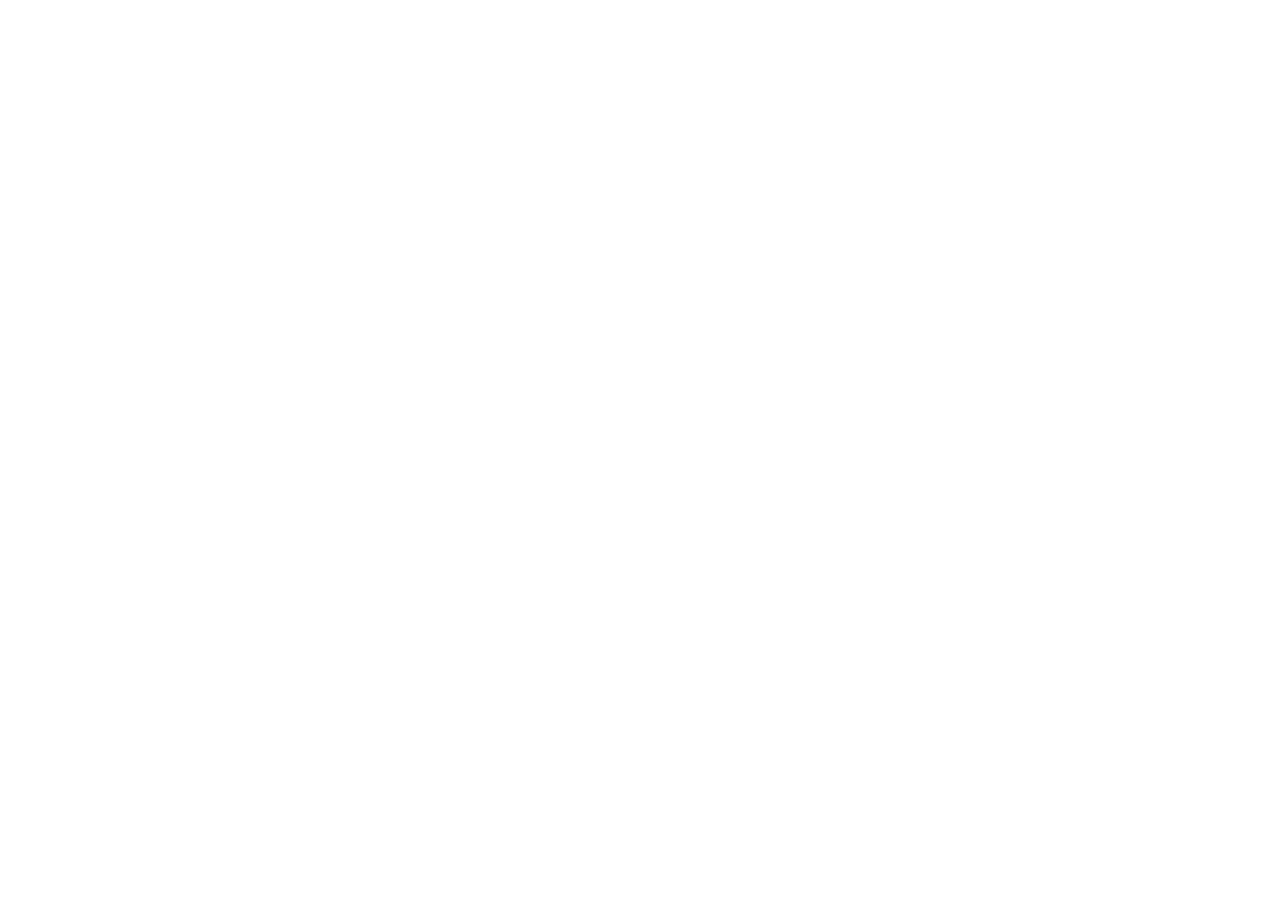
==== contato.html @ d6d24f67 "passo 2 concluido" ====
<!DOCTYPE html>
<html lang="pt-br">
    <head>
        <meta http-equiv="X-UA-Compatible" content="ie=edge">
        <meta http-equiv="Content-Type" content="text/html;charset=UTF-8">
        <link rel="stylesheet" href="/styles/reset.css">

        <title>Contato - Barbearia Alura</title>
    </head>

</html>
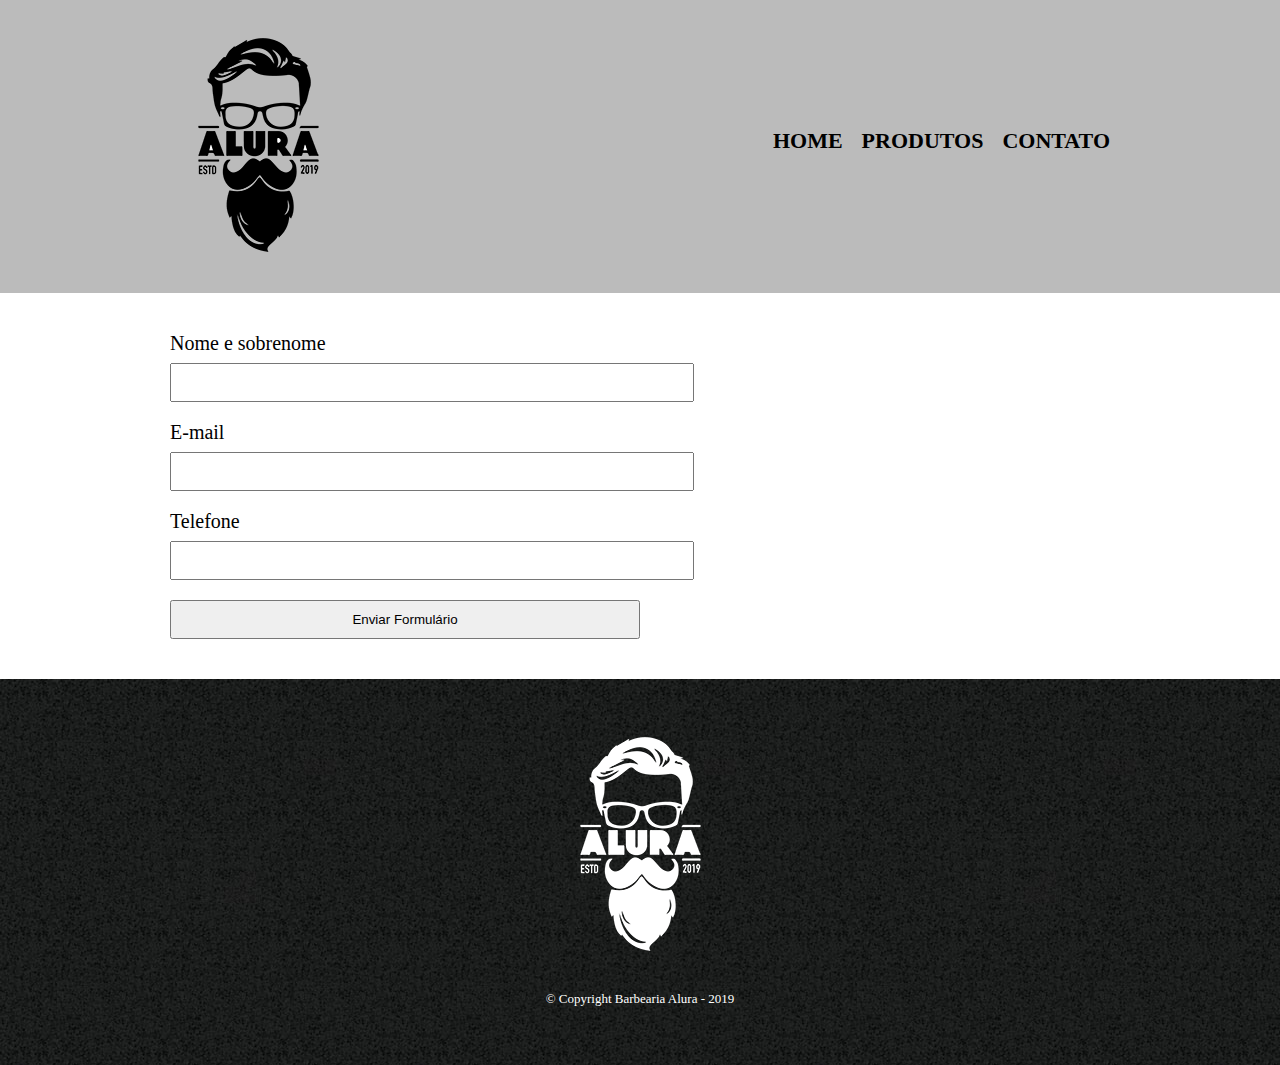
==== commit 5a181506: "css formulário" ====
--- a/contato.html
+++ b/contato.html
@@ -1,11 +1,47 @@
 <!DOCTYPE html>
 <html lang="pt-br">
-    <head>
-        <meta http-equiv="X-UA-Compatible" content="ie=edge">
-        <meta http-equiv="Content-Type" content="text/html;charset=UTF-8">
-        <link rel="stylesheet" href="/styles/reset.css">
+<head>
+    <meta charset="UTF-8">
+    <meta http-equiv="X-UA-Compatible" content="IE=edge">
+    <meta name="viewport" content="width=device-width, initial-scale=1.0">
+    <link rel="stylesheet" href="/styles/reset.css">
+    <link rel="stylesheet" href="/styles/style.css">
 
-        <title>Contato - Barbearia Alura</title>
-    </head>
+    <title>Contato - Barbearia Alura</title>
+</head>
+<body>
+    <header>
+        <div class="caixa">
+            <h1><img src="/img/logo.png"></h1>
+            <nav>
+                <ul>
+                    <li><a href="index.html">Home</a></li>
+                    <li><a href="produtos.html">Produtos</a></li>
+                    <li><a href="contato.html">Contato</a></li>
+                </ul>  
+            </nav>
+        </div>    
+    </header>
 
+    <main>
+        <form>
+            <label for="nomesobrenome">Nome e sobrenome</label>
+            <input type="text" id="nomesobrenome">
+
+            <label for="email">E-mail</label>
+            <input type="text" id="email">
+
+            <label for="telefone">Telefone</label>
+            <input type="text" id="telefone">
+            
+            <input type="submit" value="Enviar Formulário">
+
+        </form>
+    </main>
+
+    <footer>
+        <img src="/img/logo-branco.png">
+        <p class="copyright">&copy; Copyright Barbearia Alura - 2019</p>
+    </footer>    
+</body>
 </html>--- a/styles/style.css
+++ b/styles/style.css
@@ -0,0 +1,114 @@
+header {
+    background-color: #BBBBBB;
+    padding: 20px 0;
+}
+
+.caixa {
+    position: relative;
+    width: 940px;
+    margin: 0 auto;
+}
+
+nav {
+    position: absolute;
+    top: 110px;
+    right: 0;
+}
+
+nav li {
+    display: inline;
+    margin: 0 0 0 15px;
+}
+
+nav a {
+    text-transform: uppercase;
+    color: #000000;
+    font-weight: bold;
+    font-size: 22px;
+    text-decoration: none;   
+}
+
+nav a:hover {
+        color: #C78C19;
+        font-size: 21px;
+}
+
+.produtos {
+    width: 940px;
+    margin: 0 auto;
+    padding: 50px 0;
+}
+
+.produtos li {
+    display: inline-block;
+    text-align: center;
+    width: 30%;
+    vertical-align: top;
+    margin: 0 1.5%;
+    padding: 30px 20px;
+    box-sizing: border-box;
+    border: 2px solid #000000;
+    border-radius: 10px;
+}
+
+.produtos li:hover {
+    border-color: #C78C19;
+}
+
+.produtos li:active {
+    border-color: #088C19;
+}
+
+.produtos li:hover h2 {
+    font-size: 34px;
+}
+
+
+.produtos h2 {
+    font-size: 30px;
+    font-weight: bold;
+}
+
+.produto-preco {
+    font-size: 22px;
+    font-weight: bold;
+    margin-top: 10px;
+}
+
+.produto-descricao {
+    font-size: 18px;
+}
+
+footer {
+    text-align: center;
+    background: url("/img/bg.jpg");
+    padding: 40px 0;
+}
+
+.copyright {
+    color: #FFFFFF;
+    font-size: 13px;
+    margin: 20px;
+}
+
+main {
+    width: 940px;
+    margin: 0 auto;
+}
+
+form {
+    margin: 40px 0;
+}
+
+form label {
+    display: block;
+    font-size: 20px;
+    margin: 0 0 10px;
+}
+
+form input {
+    display: block;
+    margin: 0 0 20px;
+    padding: 10px 25px;
+    width: 50%;
+}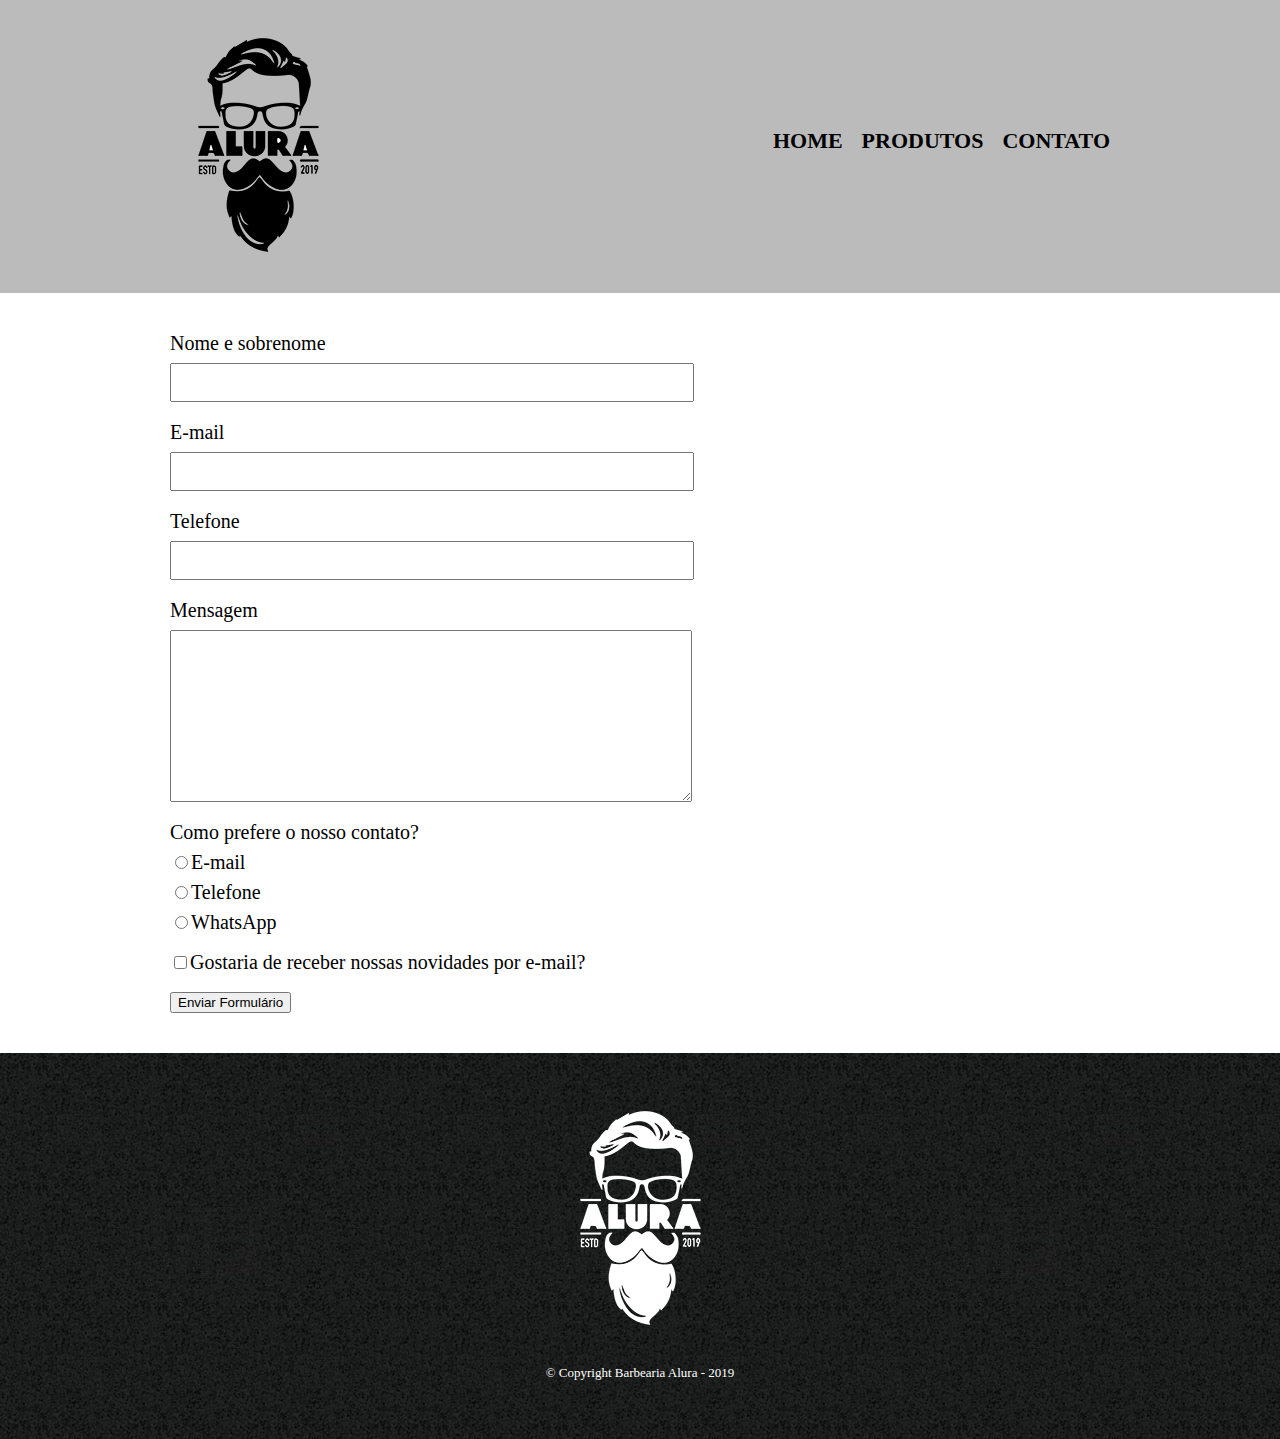
==== commit cb2e6f31: "css para o formulário" ====
--- a/contato.html
+++ b/contato.html
@@ -26,16 +26,29 @@
     <main>
         <form>
             <label for="nomesobrenome">Nome e sobrenome</label>
-            <input type="text" id="nomesobrenome">
+            <input type="text" id="nomesobrenome" class="input-padrao">
 
             <label for="email">E-mail</label>
-            <input type="text" id="email">
+            <input type="text" id="email" class="input-padrao">
 
             <label for="telefone">Telefone</label>
-            <input type="text" id="telefone">
+            <input type="text" id="telefone" class="input-padrao">
             
+            <label for="mensagem">Mensagem</label>
+            <textarea cols="70" rows="10" id="mensagem" class="input-padrao"></textarea>
+            
+            <div>    
+                <p>Como prefere o nosso contato?</p>
+                <label for="radio-email"><input type="radio" name="contato" value="email" id="radio-email">E-mail</label>
+                
+                <label for="radio-telefone"><input type="radio" name="contato" value="telefone" id="radio-telefone">Telefone</label>
+                
+                <label for="radio-whatsapp"><input type="radio" name="contato" value="whatsapp" id="radio-whatsapp">WhatsApp</label>
+            </div>
+            
+            <label class="checkbox"><input type="checkbox">Gostaria de receber nossas novidades por e-mail?</label>
+
             <input type="submit" value="Enviar Formulário">
-
         </form>
     </main>
 
--- a/styles/style.css
+++ b/styles/style.css
@@ -100,15 +100,19 @@
     margin: 40px 0;
 }
 
-form label {
+form label, form p {
     display: block;
     font-size: 20px;
     margin: 0 0 10px;
 }
 
-form input {
+.input-padrao {
     display: block;
     margin: 0 0 20px;
     padding: 10px 25px;
     width: 50%;
+}
+
+.checkbox {
+    margin: 20px 0;
 }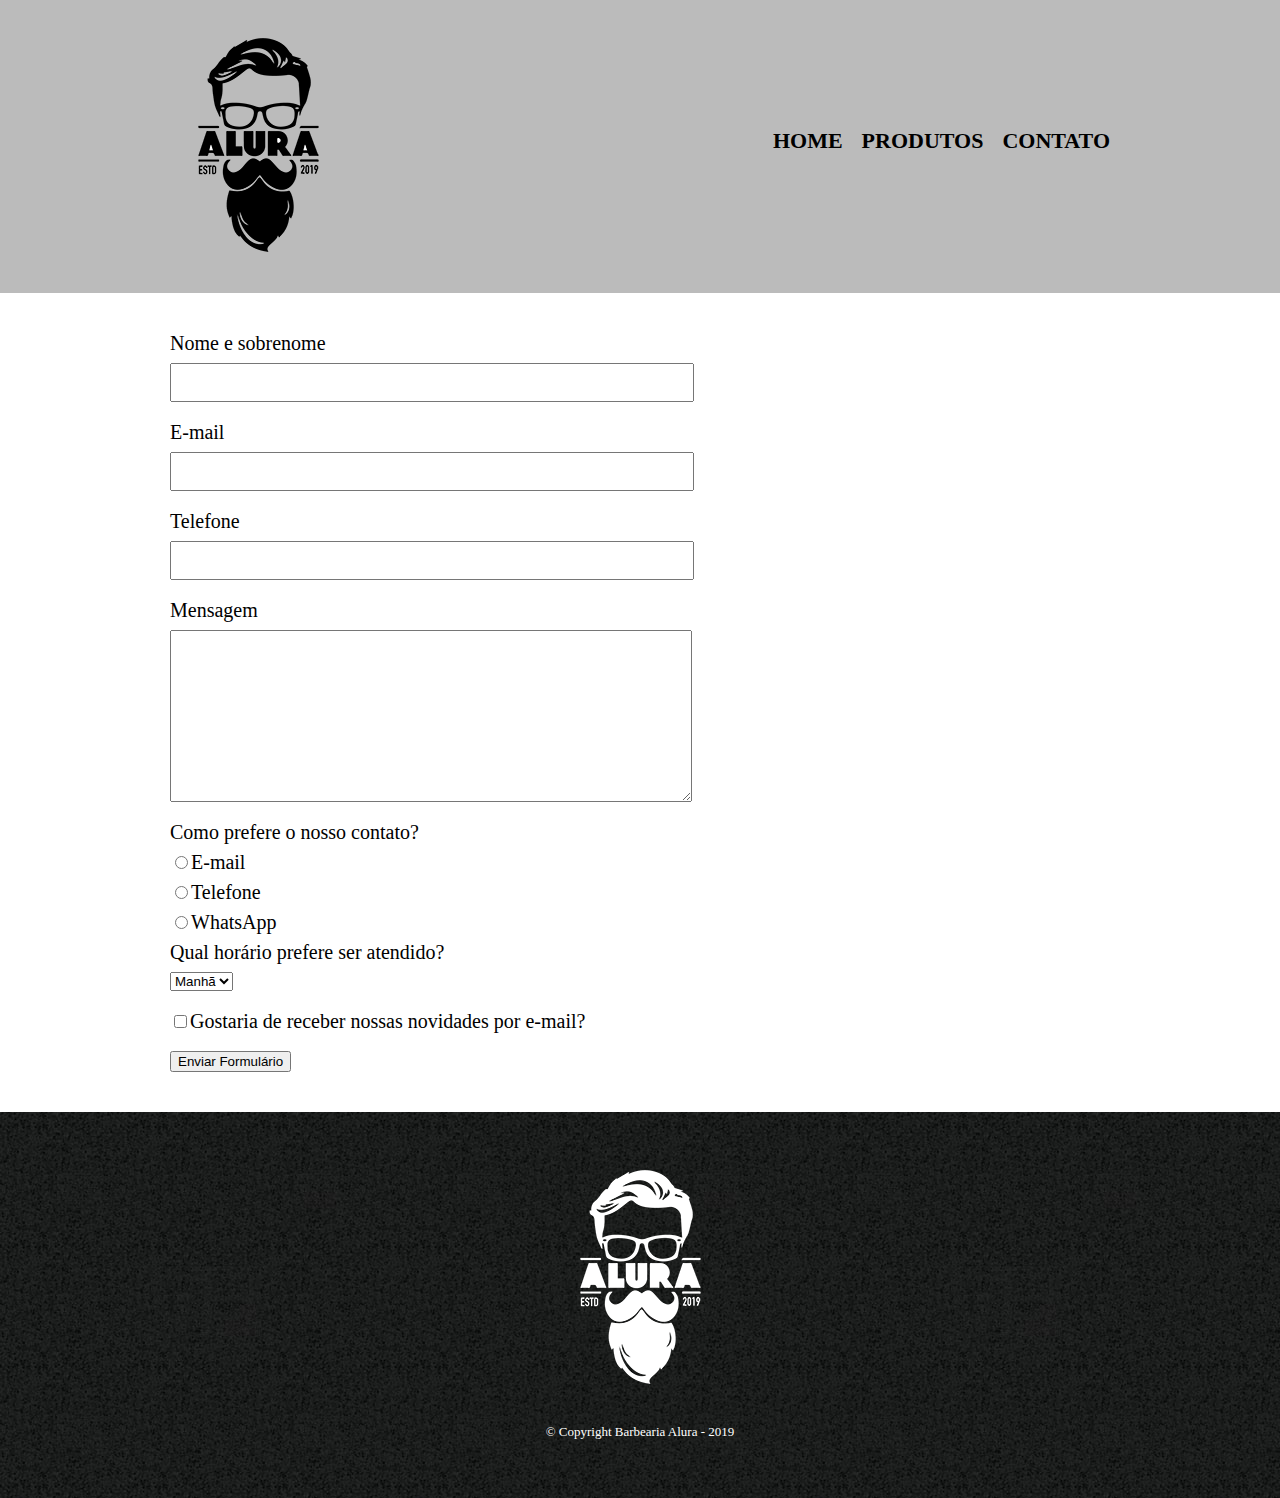
==== commit fcb07ddf: "tipos de campos diferentes" ====
--- a/contato.html
+++ b/contato.html
@@ -45,7 +45,14 @@
                 
                 <label for="radio-whatsapp"><input type="radio" name="contato" value="whatsapp" id="radio-whatsapp">WhatsApp</label>
             </div>
-            
+            <div>    
+                <p>Qual horário prefere ser atendido?</p>
+                <select name="" id="">
+                    <option>Manhã</option>
+                    <option>Tarde</option>
+                    <option>Noite</option>
+                </select>
+            </div>    
             <label class="checkbox"><input type="checkbox">Gostaria de receber nossas novidades por e-mail?</label>
 
             <input type="submit" value="Enviar Formulário">
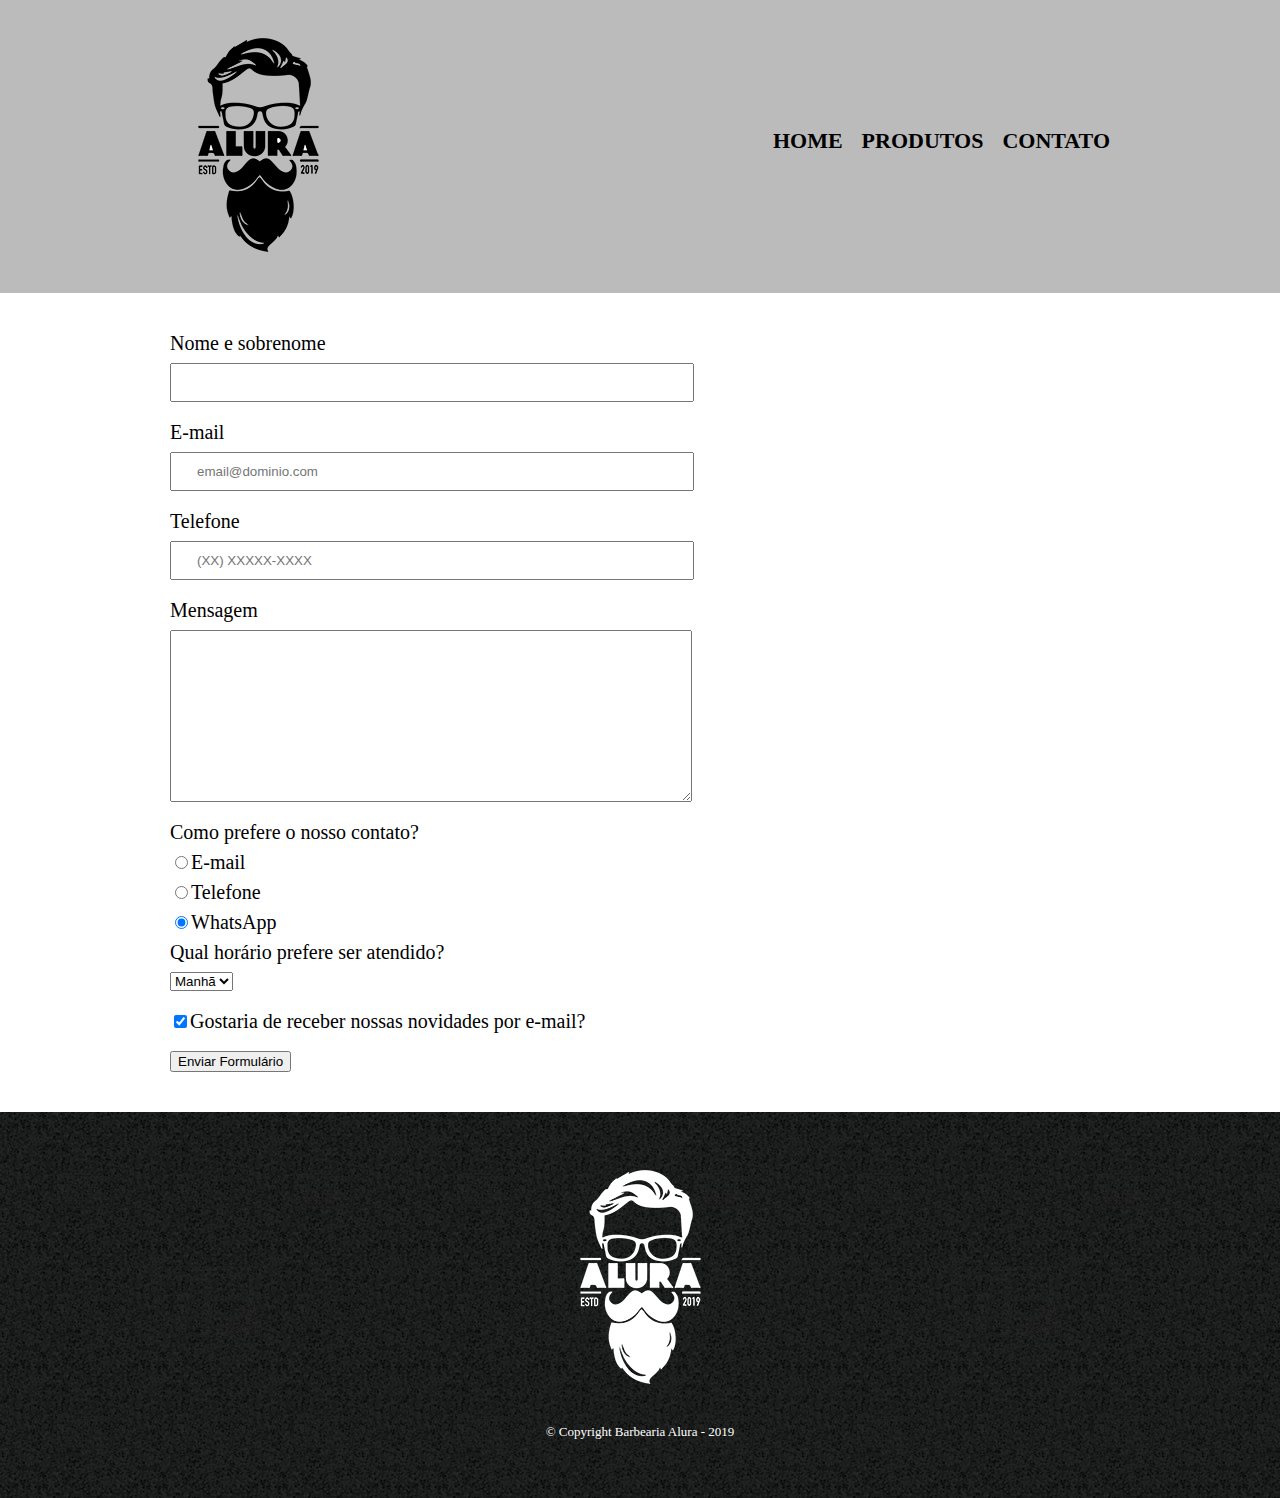
==== commit 8fb592a5: "melhorando a semântica" ====
--- a/contato.html
+++ b/contato.html
@@ -12,7 +12,7 @@
 <body>
     <header>
         <div class="caixa">
-            <h1><img src="/img/logo.png"></h1>
+            <h1><img src="/img/logo.png" alt="Logo da Barbearia Alura"></h1>
             <nav>
                 <ul>
                     <li><a href="index.html">Home</a></li>
@@ -26,41 +26,41 @@
     <main>
         <form>
             <label for="nomesobrenome">Nome e sobrenome</label>
-            <input type="text" id="nomesobrenome" class="input-padrao">
+            <input type="text" id="nomesobrenome" class="input-padrao" required>
 
             <label for="email">E-mail</label>
-            <input type="text" id="email" class="input-padrao">
+            <input type="email" id="email" class="input-padrao" required placeholder="email@dominio.com">
 
             <label for="telefone">Telefone</label>
-            <input type="text" id="telefone" class="input-padrao">
+            <input type="tel" id="telefone" class="input-padrao" required placeholder="(XX) XXXXX-XXXX">
             
             <label for="mensagem">Mensagem</label>
-            <textarea cols="70" rows="10" id="mensagem" class="input-padrao"></textarea>
+            <textarea cols="70" rows="10" id="mensagem" class="input-padrao" required></textarea>
             
-            <div>    
-                <p>Como prefere o nosso contato?</p>
+            <fieldset>    
+                <legend>Como prefere o nosso contato?</legend>
                 <label for="radio-email"><input type="radio" name="contato" value="email" id="radio-email">E-mail</label>
-                
                 <label for="radio-telefone"><input type="radio" name="contato" value="telefone" id="radio-telefone">Telefone</label>
-                
-                <label for="radio-whatsapp"><input type="radio" name="contato" value="whatsapp" id="radio-whatsapp">WhatsApp</label>
-            </div>
-            <div>    
-                <p>Qual horário prefere ser atendido?</p>
-                <select name="" id="">
+                <label for="radio-whatsapp"><input type="radio" name="contato" value="whatsapp" id="radio-whatsapp" checked>WhatsApp</label>
+            </fieldset>
+
+            <fieldset>    
+                <legend>Qual horário prefere ser atendido?</legend>
+                <select>
                     <option>Manhã</option>
                     <option>Tarde</option>
                     <option>Noite</option>
                 </select>
-            </div>    
-            <label class="checkbox"><input type="checkbox">Gostaria de receber nossas novidades por e-mail?</label>
+            </fieldset>
+
+            <label class="checkbox"><input type="checkbox" checked>Gostaria de receber nossas novidades por e-mail?</label>
 
             <input type="submit" value="Enviar Formulário">
         </form>
     </main>
 
     <footer>
-        <img src="/img/logo-branco.png">
+        <img src="/img/logo-branco.png" alt="Logo da Barbearia Alura">
         <p class="copyright">&copy; Copyright Barbearia Alura - 2019</p>
     </footer>    
 </body>
--- a/styles/style.css
+++ b/styles/style.css
@@ -100,7 +100,7 @@
     margin: 40px 0;
 }
 
-form label, form p {
+form label, form legend {
     display: block;
     font-size: 20px;
     margin: 0 0 10px;
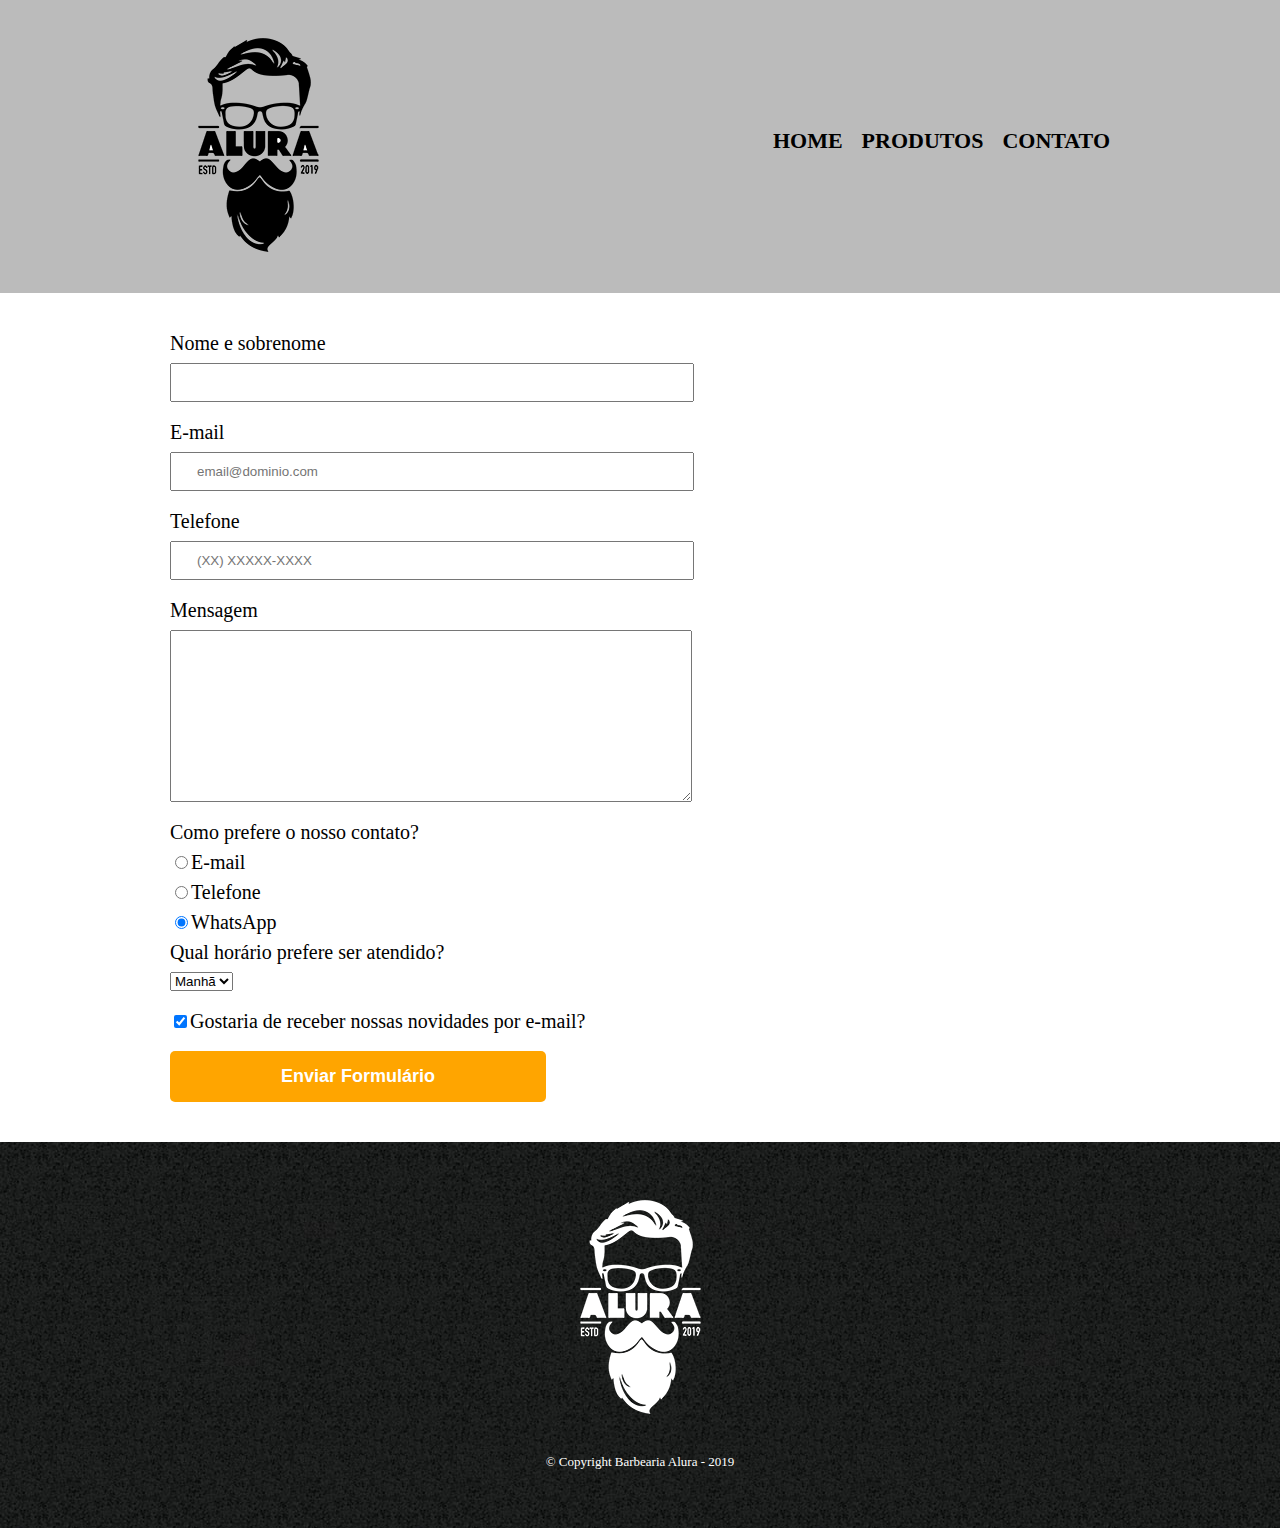
==== commit b687035b: "CSS Avançado" ====
--- a/contato.html
+++ b/contato.html
@@ -55,7 +55,7 @@
 
             <label class="checkbox"><input type="checkbox" checked>Gostaria de receber nossas novidades por e-mail?</label>
 
-            <input type="submit" value="Enviar Formulário">
+            <input type="submit" value="Enviar Formulário" class="enviar">
         </form>
     </main>
 
--- a/styles/style.css
+++ b/styles/style.css
@@ -115,4 +115,22 @@
 
 .checkbox {
     margin: 20px 0;
+}
+
+.enviar {
+    width: 40%;
+    padding: 15px 0;
+    background-color: orange;
+    color: #FFFFFF;
+    font-weight: bold;
+    font-size: 18px;
+    border-style: none;
+    border-radius: 5px;
+    transition: 1s all;
+    cursor: pointer;
+}
+
+.enviar:hover {
+    background-color: darkorange;
+    transform: scale(1.2);
 }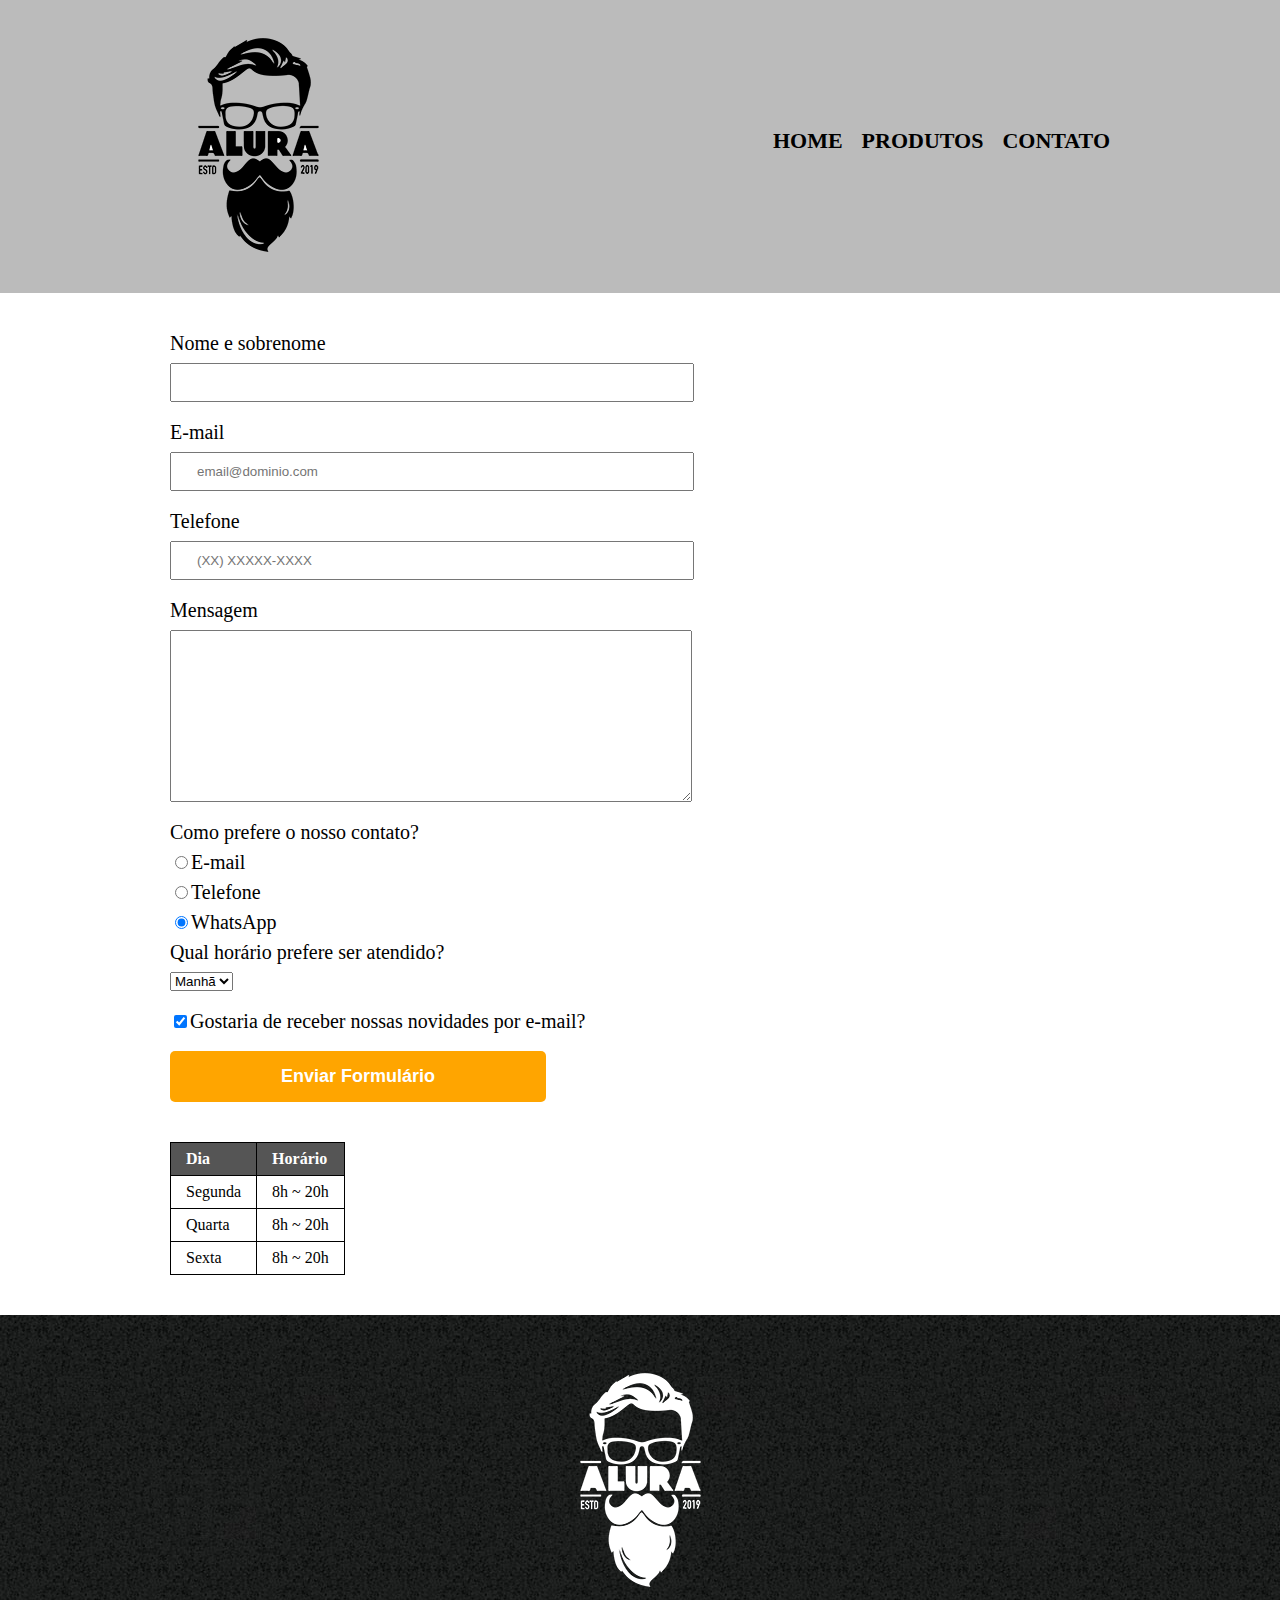
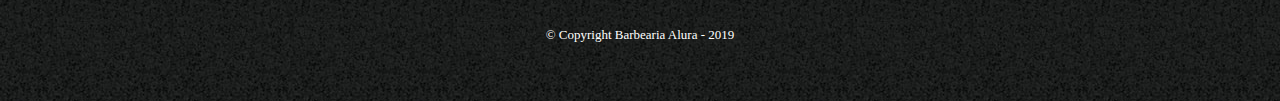
==== commit 651ecb3b: "Passo 3 concluido" ====
--- a/contato.html
+++ b/contato.html
@@ -57,6 +57,29 @@
 
             <input type="submit" value="Enviar Formulário" class="enviar">
         </form>
+
+        <table>
+            <thead>    
+                <tr>
+                    <td>Dia</td>
+                    <td>Horário</td>
+                </tr>
+            </thead>
+            <tbody>    
+                <tr>
+                    <td>Segunda</td>
+                    <td>8h ~ 20h</td>
+                </tr>
+                <tr>
+                    <td>Quarta</td>
+                    <td>8h ~ 20h</td>
+                </tr>
+                <tr>
+                    <td>Sexta</td>
+                    <td>8h ~ 20h</td>
+                </tr>
+            </tbody>
+        </table>
     </main>
 
     <footer>
--- a/styles/style.css
+++ b/styles/style.css
@@ -133,4 +133,19 @@
 .enviar:hover {
     background-color: darkorange;
     transform: scale(1.2);
+}
+
+table {
+    margin: 20px 0 40px;
+}
+
+thead {
+    background-color: #555555;
+    color: #FFFFFF;
+    font-weight: bold;
+}
+
+td, th {
+    border: 1px solid #000000;
+    padding: 8px 15px ;
 }